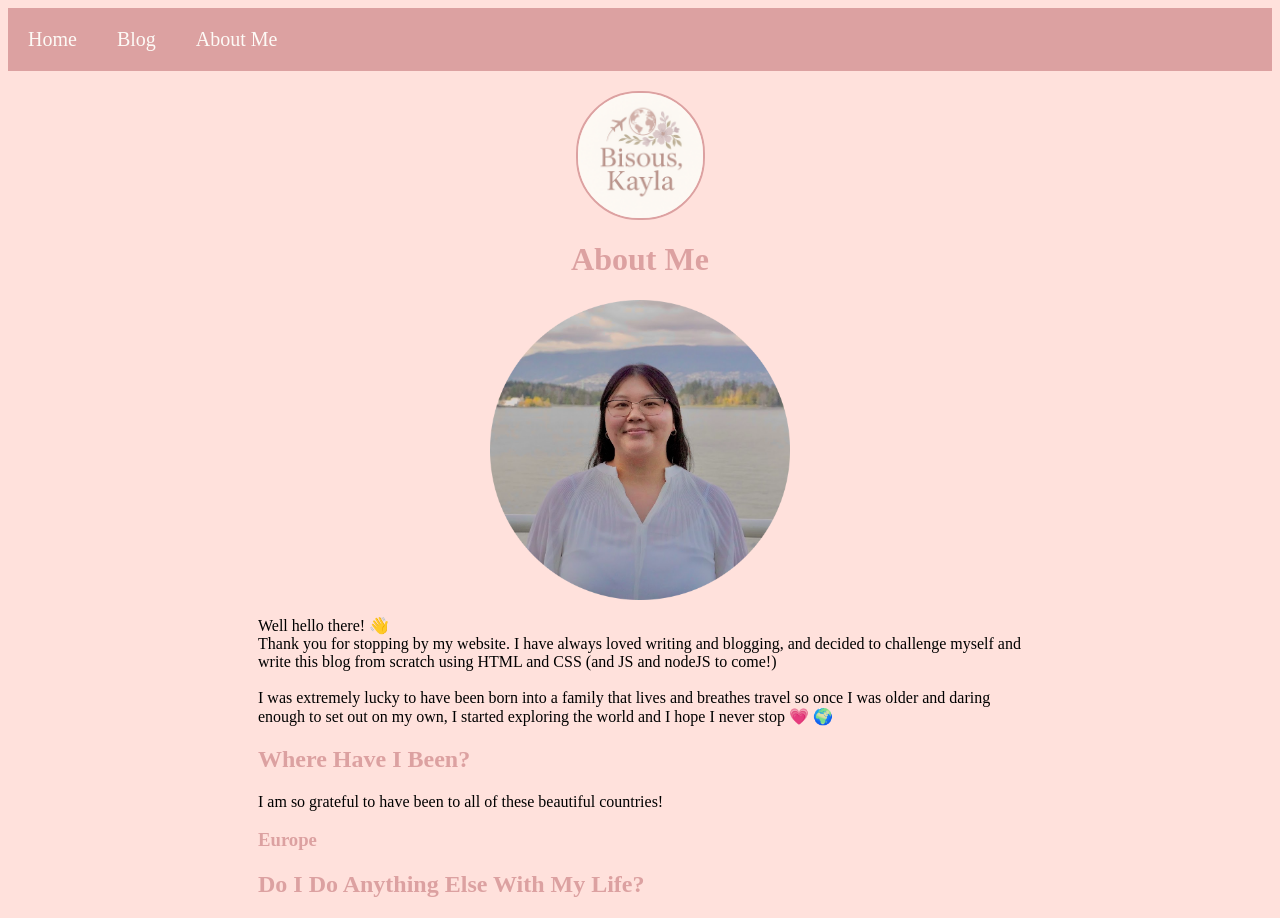
==== about.html @ f4e80656 "added social media icons to navbar" ====
<!DOCTYPE html>
<html lang="en">
<head>
    <link rel="stylesheet" href="styles.css">
    <link rel="icon" type="image/x-icon" href="images/logo.png">
    <meta charset="UTF-8">
    <meta name="viewport" content="width=device-width, initial-scale=1.0">
    <title>Kayla Lee • About Me</title>
</head>
<body>
    <!-- nav bar -->
    <div class="topnav">
        <a class="active" href="index.html">Home</a>
        
        <a href="blog.html">Blog</a>

        <a href="about.html">About Me</a>

    </div>
    <!-- main header -->
    <img class="logo" src="images/logo.png">
    <h1>About Me</h1>
    <img class="headshot" src="images/headshot.png">
    <p class="about_me">
        Well hello there! &#128075<br>
        Thank you for stopping by my website. I have always loved writing and blogging, and decided to challenge myself and write this blog from scratch using HTML and CSS (and JS and nodeJS to come!)<br>
        <br>
        I was extremely lucky to have been born into a family that lives and breathes travel so once I was older and daring enough to set out on my own, I started exploring the world and I hope I never stop &#128151 &#127757 
    </p>
    <h2 class="about_me">Where Have I Been?</h2>
    <p class="about_me">
        I am so grateful to have been to all of these beautiful countries!
    </p>
    <h3 class="about_me">
        Europe
    </h3>



    <h2 class="about_me">Do I Do Anything Else With My Life?</h2>

</body>
</html>
---- styles.css ----
/* styles.css */

/* BASE */

/* Nav Bar */
.topnav {
  position: relative;
  background-color: #DCA1A1;
  overflow: hidden;
}
.topnav a {
  float: left;
  color: #FDFAF6;
  text-align: center;
  padding: 20px 20px;
  text-decoration: none;
  font-family: "Lucida Grande";
  font-size: 20px;
}
.topnav a:hover {
  background-color: #98A869;
  color: #FDFAF6;
}
.icons a{
    float: right;
}
/* need node JS or javascript for the below */
/* .topnav a.active {
  background-color: #BDFFBD;
  color: #FDFAF6;
} */


/* Header */
h1 {
    font-family: "Lucida Grande";
    text-align: center;
    color: #DCA1A1;
}

/* Body */
body {                
    background-color: #FFE1DC;
}


/* Home */

/* Paragraphs */
p.intro {
    display: block;
    font-family: "Lucida Sans Unicode";
    margin-left: 0px;
    text-align: center;
}


/* Images */
img.logo {
    width: 125px;
    border-radius: 62.5px;
    display: block;
    margin: auto;
    margin-top: 20px;
    border: 2px solid #DCA1A1;
}
.top_gallery {
    margin-top: 50px;
    margin-bottom: 100px;
    display: flex;
    justify-content: center;
    gap: 10px;
}
/* .top_gallery img {
    width: 250px;            
    height: 250px;
    border-radius: 8px; 
} */
img.zaanse_schans{
    width: 325px;
    height: 250px;
    /* margin-left: 130px; */
}
img.ponto_final{
    width: 250px;
    height: 250px;
}
img.romance_book{
    width: 200px;
    height: 250px;
}
img.mallorca_tram{
    width: 200px;
    height: 250px;
}
img.nara{
    width: 250px;
    height: 250px;
}




/* ABOUT ME */

/* text */
p.about_me{
    display: block;
    font-family: "Lucida Sans Unicode";
    margin-left: 250px;
    margin-right: 250px;
    text-align: left;
}
h2.about_me{
    display:block;
    font-family: "Lucida Grande";
    text-align: left;
    margin-left: 250px;
    margin-right: 250px;
    color: #DCA1A1;
}
h3.about_me{
    display:block;
    font-family: "Lucida Grande";
    text-align: left;
    margin-left: 250px;
    margin-right: 250px;
    color: #DCA1A1;
}

/* images */
img.headshot{
    width: 300px;
    height: 300px;
    display: block;
    margin: auto;
}
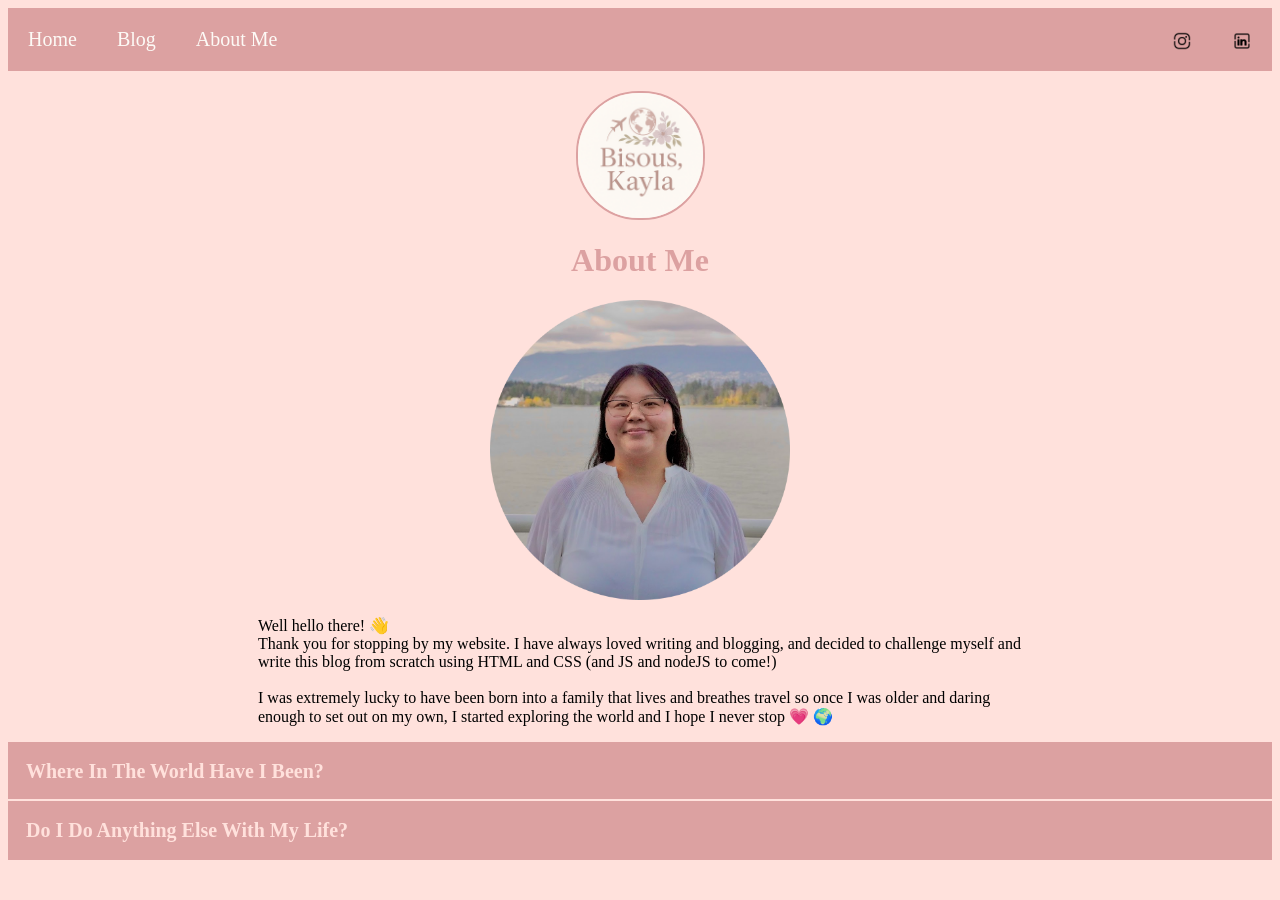
==== commit e6cf32e9: "additions to about me" ====
--- a/about.html
+++ b/about.html
@@ -8,14 +8,19 @@
     <title>Kayla Lee • About Me</title>
 </head>
 <body>
-    <!-- nav bar -->
+    <!-- navbar -->
     <div class="topnav">
         <a class="active" href="index.html">Home</a>
-        
         <a href="blog.html">Blog</a>
-
         <a href="about.html">About Me</a>
-
+        <div class="icons">            
+            <a href="https://www.linkedin.com/in/kayla-e-lee/">
+                <img src="images/linkedin_icon.png">
+            </a>               
+            <a href="https://www.instagram.com/kaylaleeleelee/">
+                <img src="images/instagram_icon.png">
+            </a>
+        </div>
     </div>
     <!-- main header -->
     <img class="logo" src="images/logo.png">
@@ -27,17 +32,36 @@
         <br>
         I was extremely lucky to have been born into a family that lives and breathes travel so once I was older and daring enough to set out on my own, I started exploring the world and I hope I never stop &#128151 &#127757 
     </p>
-    <h2 class="about_me">Where Have I Been?</h2>
-    <p class="about_me">
-        I am so grateful to have been to all of these beautiful countries!
-    </p>
-    <h3 class="about_me">
-        Europe
-    </h3>
 
+    <!-- Accordion -->
+    <button class="accordion">Where In The World Have I Been?</button>
+    <div class="panel">
+        <p class="accordion_text">
+            I am so grateful to have been to all of these beautiful countries!<br><br>
+            <span class="countries_font">Europe</span>
+        </p>
+    </div>
+    <button class="accordion">Do I Do Anything Else With My Life?</button>
+    <div class="panel">
+    <p class="accordion_text">No!</p>
+    </div>
 
+    <script>
+    var acc = document.getElementsByClassName("accordion");
+    var i;
 
-    <h2 class="about_me">Do I Do Anything Else With My Life?</h2>
+    for (i = 0; i < acc.length; i++) {
+    acc[i].addEventListener("click", function() {
+        this.classList.toggle("active");
+        var panel = this.nextElementSibling;
+        if (panel.style.display === "block") {
+        panel.style.display = "none";
+        } else {
+        panel.style.display = "block";
+        }
+    });
+    }
+    </script>
 
 </body>
 </html>
--- a/styles.css
+++ b/styles.css
@@ -21,14 +21,21 @@
   background-color: #98A869;
   color: #FDFAF6;
 }
-.icons a{
+
+.icons a {
     float: right;
 }
-/* need node JS or javascript for the below */
-/* .topnav a.active {
-  background-color: #BDFFBD;
+.icons img {
+    width:20px;
+    height: 20px;
+    vertical-align: middle;
+}
+
+
+.topnav a.active {
+  background-color: #DCA1A1;
   color: #FDFAF6;
-} */
+}
 
 
 /* Header */
@@ -111,13 +118,10 @@
     margin-right: 250px;
     text-align: left;
 }
-h2.about_me{
+span.countries{
     display:block;
     font-family: "Lucida Grande";
     text-align: left;
-    margin-left: 250px;
-    margin-right: 250px;
-    color: #DCA1A1;
 }
 h3.about_me{
     display:block;
@@ -128,6 +132,10 @@
     color: #DCA1A1;
 }
 
+.accordion_text p {
+    text-align: center;
+}
+
 /* images */
 img.headshot{
     width: 300px;
@@ -136,3 +144,34 @@
     margin: auto;
 }
 
+/* accordion */
+.accordion {
+    font-family: "Lucida Grande";
+    color: #FFE1DC;
+    font-weight: bold;
+    font-size: 20px;
+    text-align: left;
+
+    background-color: #DCA1A1;
+    cursor: pointer;
+    padding: 18px;
+    width: 100%;
+
+    border: none;
+    outline: 2px solid #FFE1DC;
+    transition: 0.4s;
+}
+.active, .accordion:hover {
+    background-color: #DEA193;
+}
+.panel {
+    font-family: "Lucida Sans Unicode";
+    color: #FFE1DC;
+    font-size: 16px;
+
+
+    padding: 0 18px;
+    background-color: #DCA1A1;
+    display: none;
+    overflow: hidden;
+}
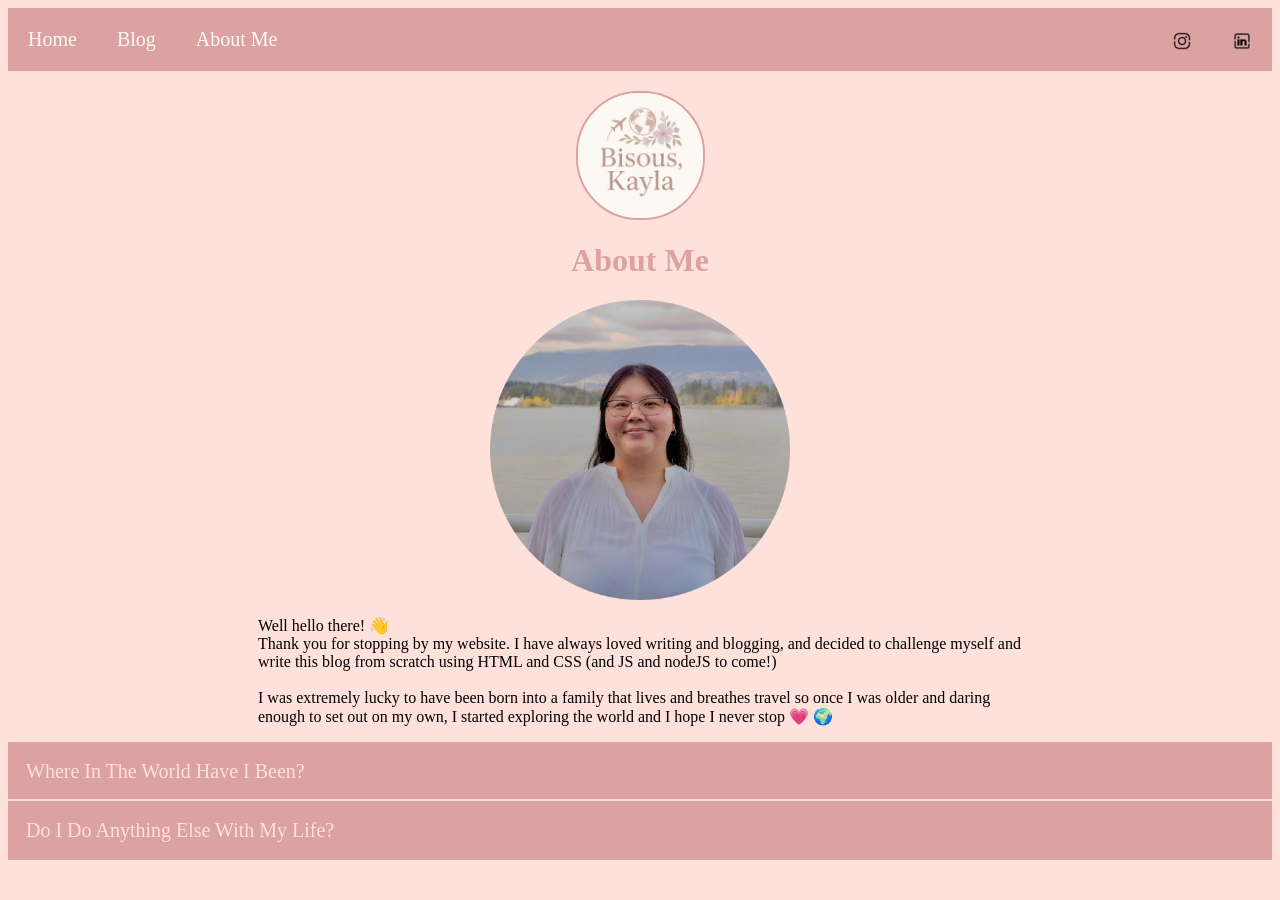
==== commit 85e15d75: "added text to about me accordion" ====
--- a/about.html
+++ b/about.html
@@ -38,7 +38,20 @@
     <div class="panel">
         <p class="accordion_text">
             I am so grateful to have been to all of these beautiful countries!<br><br>
-            <span class="countries_font">Europe</span>
+            <span class="countries_font">Europe</span><br>
+            • Belgium <br>
+            • Czech Republic <br>
+            • Denmark <br>
+            • France <br>
+            • Germany <br>
+            • Ireland <br>
+            • Netherlands <br>
+            • Norway <br>
+            • Portugal <br>
+            • Spain <br>
+            • Sweden  (I lived there for 5 months!) <br>
+            • England <br>
+            • Scotland <br>
         </p>
     </div>
     <button class="accordion">Do I Do Anything Else With My Life?</button>
--- a/styles.css
+++ b/styles.css
@@ -132,9 +132,6 @@
     color: #DCA1A1;
 }
 
-.accordion_text p {
-    text-align: center;
-}
 
 /* images */
 img.headshot{
@@ -148,7 +145,6 @@
 .accordion {
     font-family: "Lucida Grande";
     color: #FFE1DC;
-    font-weight: bold;
     font-size: 20px;
     text-align: left;
 
@@ -174,4 +170,8 @@
     background-color: #DCA1A1;
     display: none;
     overflow: hidden;
+}
+.countries_font {
+    font-family: "Lucida Grande";
+    font-size: 20px;
 }
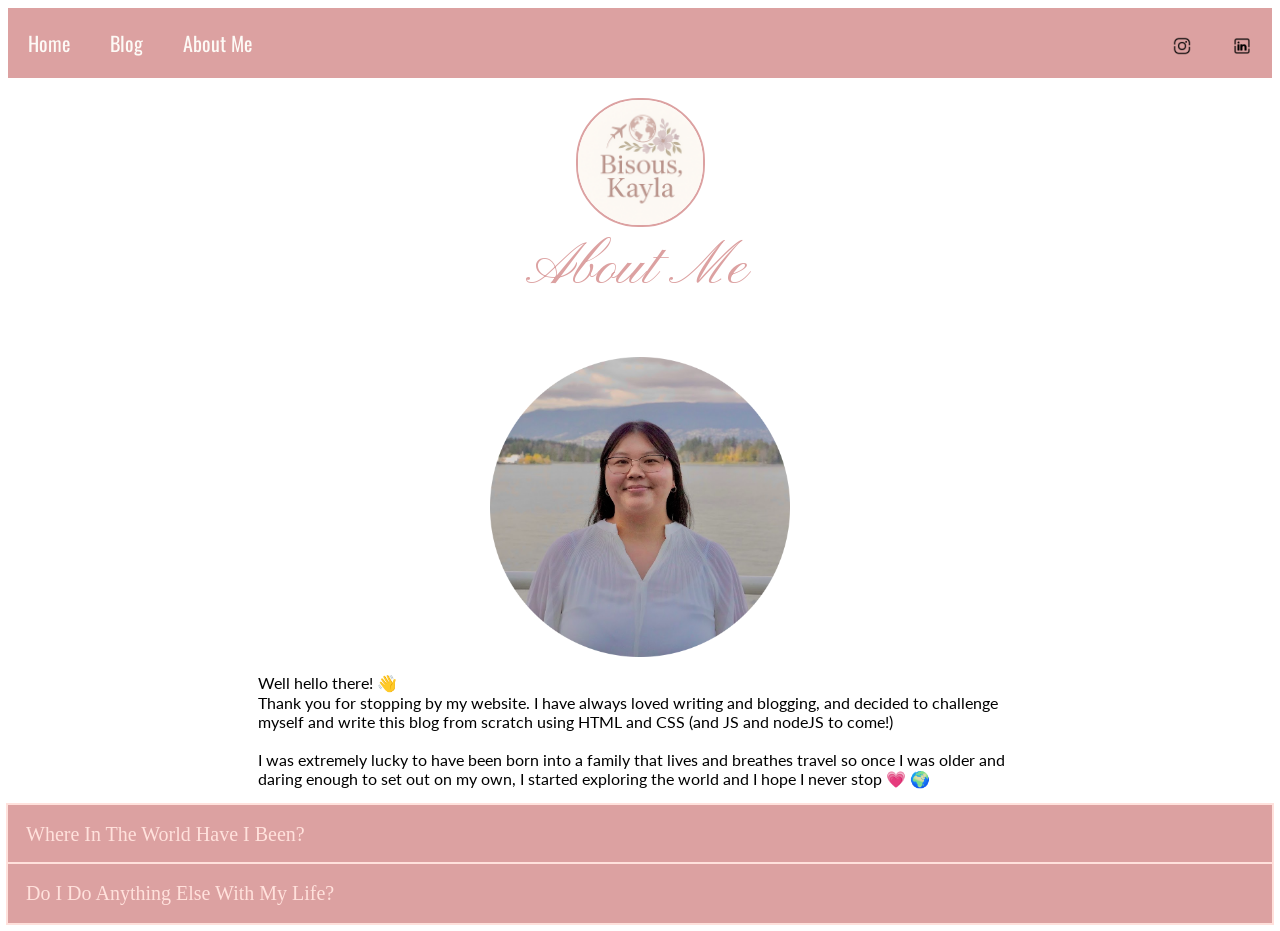
==== commit e413e13a: "changed homepage font and colour" ====
--- a/about.html
+++ b/about.html
@@ -3,6 +3,12 @@
 <head>
     <link rel="stylesheet" href="styles.css">
     <link rel="icon" type="image/x-icon" href="images/logo.png">
+    
+    <!-- Google Fonts -->
+    <link rel="preconnect" href="https://fonts.googleapis.com">
+    <link rel="preconnect" href="https://fonts.gstatic.com" crossorigin>
+    <link href="https://fonts.googleapis.com/css2?family=Kapakana:wght@300..400&family=Lato:ital,wght@0,100;0,300;0,400;0,700;0,900;1,100;1,300;1,400;1,700;1,900&family=Oswald:wght@200..700&display=swap" rel="stylesheet">     
+
     <meta charset="UTF-8">
     <meta name="viewport" content="width=device-width, initial-scale=1.0">
     <title>Kayla Lee • About Me</title>
--- a/styles.css
+++ b/styles.css
@@ -1,4 +1,5 @@
 /* styles.css */
+
 
 /* BASE */
 
@@ -14,14 +15,16 @@
   text-align: center;
   padding: 20px 20px;
   text-decoration: none;
-  font-family: "Lucida Grande";
+  font-family: "Oswald", "sans-serif";
   font-size: 20px;
+  font-optical-sizing: auto;
+  font-weight: normal;
+  font-style: normal;
 }
 .topnav a:hover {
   background-color: #98A869;
   color: #FDFAF6;
 }
-
 .icons a {
     float: right;
 }
@@ -30,37 +33,48 @@
     height: 20px;
     vertical-align: middle;
 }
-
-
 .topnav a.active {
   background-color: #DCA1A1;
   color: #FDFAF6;
 }
 
-
-/* Header */
+/* Headers */
 h1 {
-    font-family: "Lucida Grande";
+    font-family: "Kapakana", cursive;
+    font-optical-sizing: auto;
+    font-weight: normal;
+    font-style: normal;
     text-align: center;
     color: #DCA1A1;
+    font-size: 75px;
+
+    margin-top: 5px;
 }
+
 
 /* Body */
 body {                
-    background-color: #FFE1DC;
+    background-color: #FFFFFF;
 }
 
+/* HOMEPAGE */
 
-/* Home */
+h2.index_hello {
+    font-family: "Oswald", "sans-serif";
+    font-weight: lighter;
+    font-size: 50px;
+    color: #DCA1A1;
+
+    margin-left: 10%;
+}
 
 /* Paragraphs */
-p.intro {
+p {
     display: block;
-    font-family: "Lucida Sans Unicode";
+    font-family: lato;
     margin-left: 0px;
-    text-align: center;
+    text-align: left;
 }
-
 
 /* Images */
 img.logo {
@@ -69,11 +83,12 @@
     display: block;
     margin: auto;
     margin-top: 20px;
+    margin-bottom: 0px;
     border: 2px solid #DCA1A1;
 }
 .top_gallery {
     margin-top: 50px;
-    margin-bottom: 100px;
+    margin-bottom: 50px;
     display: flex;
     justify-content: center;
     gap: 10px;
@@ -83,8 +98,8 @@
     height: 250px;
     border-radius: 8px; 
 } */
-img.zaanse_schans{
-    width: 325px;
+img.quinta{
+    width: 250px;
     height: 250px;
     /* margin-left: 130px; */
 }
@@ -113,7 +128,6 @@
 /* text */
 p.about_me{
     display: block;
-    font-family: "Lucida Sans Unicode";
     margin-left: 250px;
     margin-right: 250px;
     text-align: left;
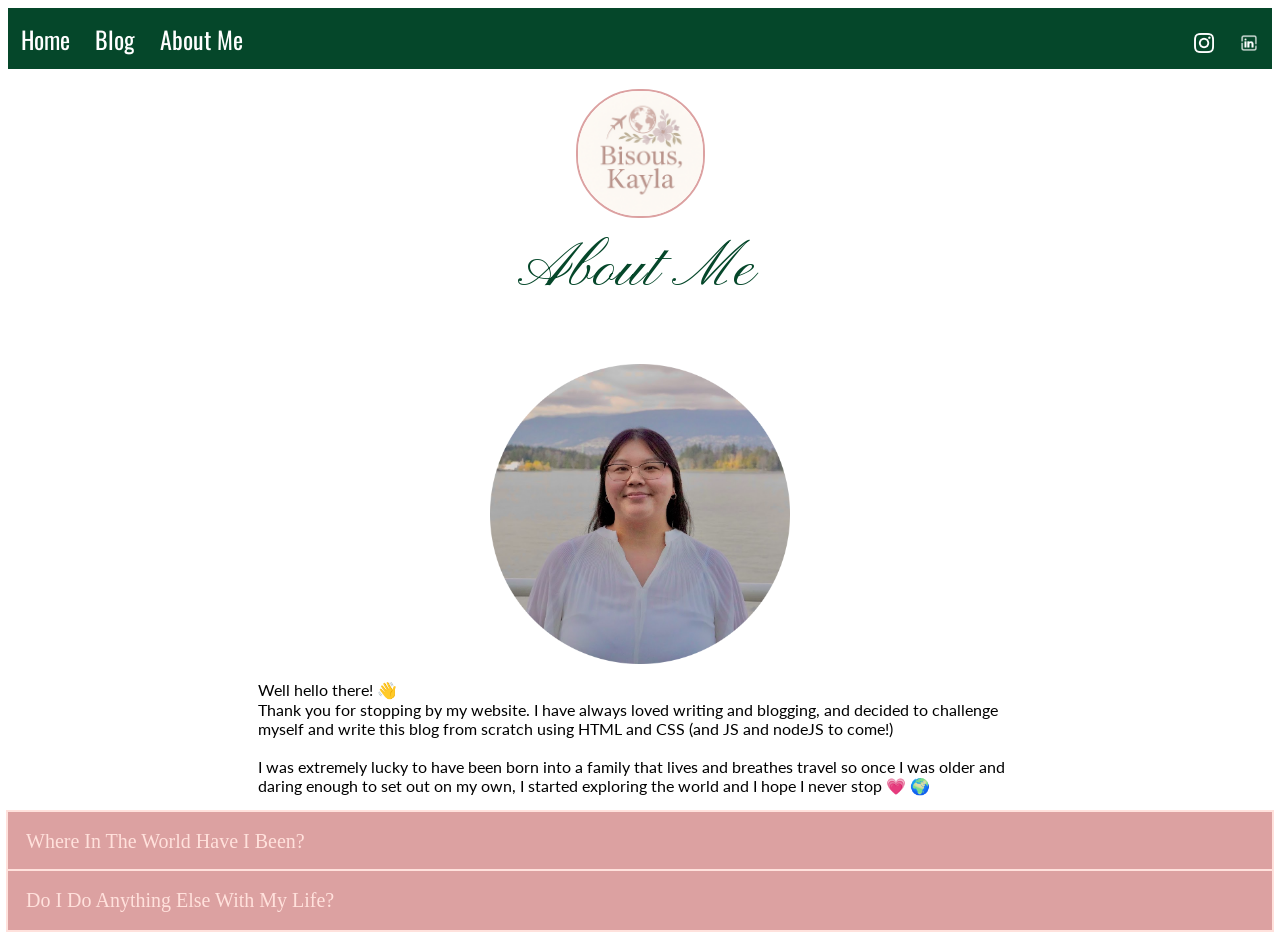
==== commit bebaf690: "changed colour scheme" ====
--- a/about.html
+++ b/about.html
@@ -21,10 +21,10 @@
         <a href="about.html">About Me</a>
         <div class="icons">            
             <a href="https://www.linkedin.com/in/kayla-e-lee/">
-                <img src="images/linkedin_icon.png">
+                <img src="images/Pi7_white_linkedin.png">
             </a>               
             <a href="https://www.instagram.com/kaylaleeleelee/">
-                <img src="images/instagram_icon.png">
+                <img src="images/Pi7_white_instagram.png">
             </a>
         </div>
     </div>
--- a/styles.css
+++ b/styles.css
@@ -3,39 +3,9 @@
 
 /* BASE */
 
-/* Nav Bar */
-.topnav {
-  position: relative;
-  background-color: #DCA1A1;
-  overflow: hidden;
-}
-.topnav a {
-  float: left;
-  color: #FDFAF6;
-  text-align: center;
-  padding: 20px 20px;
-  text-decoration: none;
-  font-family: "Oswald", "sans-serif";
-  font-size: 20px;
-  font-optical-sizing: auto;
-  font-weight: normal;
-  font-style: normal;
-}
-.topnav a:hover {
-  background-color: #98A869;
-  color: #FDFAF6;
-}
-.icons a {
-    float: right;
-}
-.icons img {
-    width:20px;
-    height: 20px;
-    vertical-align: middle;
-}
-.topnav a.active {
-  background-color: #DCA1A1;
-  color: #FDFAF6;
+
+body {                
+    background-color: #FFFFFF;
 }
 
 /* Headers */
@@ -45,24 +15,16 @@
     font-weight: normal;
     font-style: normal;
     text-align: center;
-    color: #DCA1A1;
-    font-size: 75px;
-
-    margin-top: 5px;
-}
-
-
-/* Body */
-body {                
-    background-color: #FFFFFF;
-}
-
-/* HOMEPAGE */
-
-h2.index_hello {
+    color: #05472A;
+    font-size: 5rem;
+
+    margin-top: 1%;
+}
+
+h2 {
     font-family: "Oswald", "sans-serif";
     font-weight: lighter;
-    font-size: 50px;
+    font-size: 3.5rem;
     color: #DCA1A1;
 
     margin-left: 10%;
@@ -72,9 +34,52 @@
 p {
     display: block;
     font-family: lato;
-    margin-left: 0px;
-    text-align: left;
-}
+    margin-left: 10%;
+    text-align: left;
+}
+
+span.emphasis_words {
+    font-family: "Kapakana", cursive;
+    font-size: 5rem;
+}
+
+/* Nav Bar */
+.topnav {
+  position: relative;
+  background-color: #05472A;
+  overflow: hidden;
+}
+.topnav a {
+  float: left;
+  color: #FFFFFF;
+  text-align: center;
+  padding: 1% 1%;
+  text-decoration: none;
+  font-family: "Oswald", "sans-serif";
+  font-size: 1.5rem;
+  font-optical-sizing: auto;
+  font-weight: normal;
+  font-style: normal;
+}
+.topnav a:hover {
+  background-color: #097343;
+  color: #FDFAF6;
+}
+.icons a {
+    float: right;
+}
+.icons img {
+    width:20px;
+    height: 20px;
+    vertical-align: middle;
+}
+.topnav a.active {
+  background-color: #05472A;
+  color: #FFFFFF;
+}
+
+
+/* HOMEPAGE */
 
 /* Images */
 img.logo {
@@ -120,7 +125,21 @@
     height: 250px;
 }
 
-
+/* color bar */
+.colour_bar {
+    background-color: #088C59;
+    overflow: hidden;
+    padding: 3%;
+    text-align: center;
+}
+.colour_bar p {
+    font-family: "Oswald", "sans-serif";
+    font-size: 3.5rem;
+    font-weight: lighter;
+    margin: 0%;
+    color: #FFFFFF;
+    text-align: center;
+}
 
 
 /* ABOUT ME */
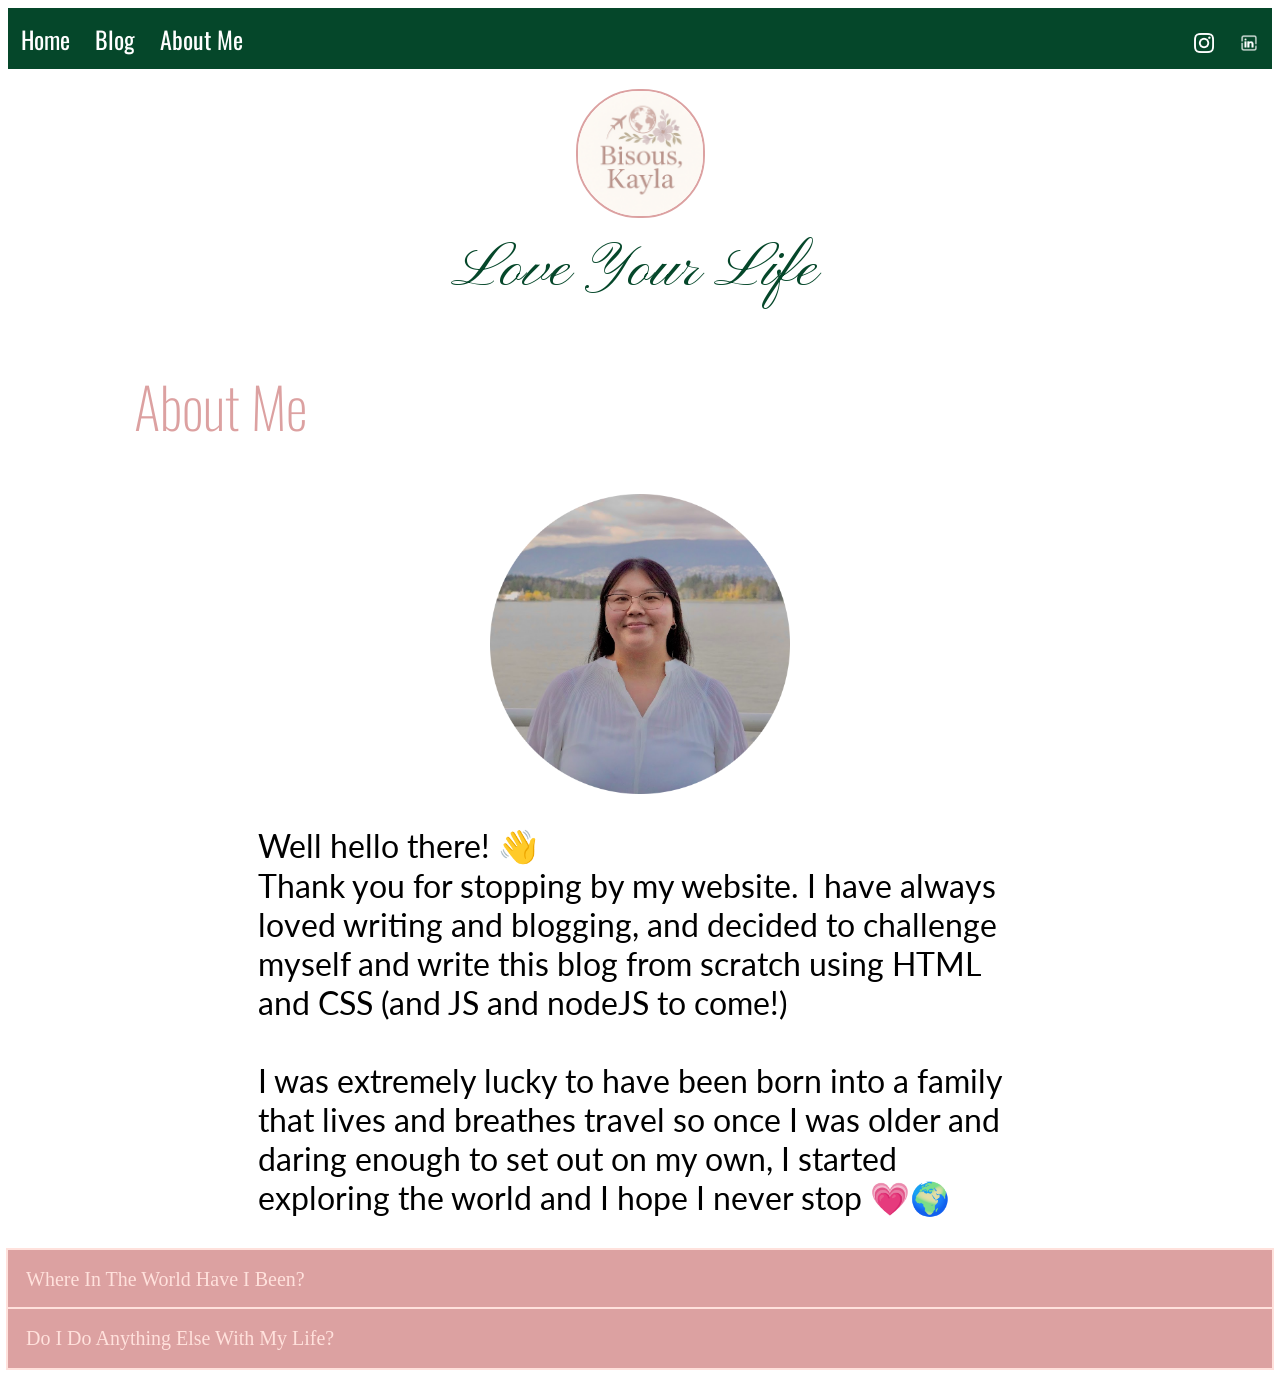
==== commit 818708b7: "rearranged home page" ====
--- a/about.html
+++ b/about.html
@@ -30,13 +30,14 @@
     </div>
     <!-- main header -->
     <img class="logo" src="images/logo.png">
-    <h1>About Me</h1>
+    <h1>Love Your Life</h1>
+    <h2>About Me</h2>
     <img class="headshot" src="images/headshot.png">
     <p class="about_me">
         Well hello there! &#128075<br>
         Thank you for stopping by my website. I have always loved writing and blogging, and decided to challenge myself and write this blog from scratch using HTML and CSS (and JS and nodeJS to come!)<br>
         <br>
-        I was extremely lucky to have been born into a family that lives and breathes travel so once I was older and daring enough to set out on my own, I started exploring the world and I hope I never stop &#128151 &#127757 
+        I was extremely lucky to have been born into a family that lives and breathes travel so once I was older and daring enough to set out on my own, I started exploring the world and I hope I never stop &#128151&#127757 
     </p>
 
     <!-- Accordion -->
--- a/styles.css
+++ b/styles.css
@@ -36,11 +36,13 @@
     font-family: lato;
     margin-left: 10%;
     text-align: left;
+    font-size: 2rem;
 }
 
 span.emphasis_words {
     font-family: "Kapakana", cursive;
     font-size: 5rem;
+    font-weight: bold;
 }
 
 /* Nav Bar */
@@ -124,6 +126,37 @@
     width: 250px;
     height: 250px;
 }
+.staggered_gallery {
+    display: flex;
+    justify-content: center;
+    gap: 5%;
+}
+.staggered_gallery img {
+    width: 100%;
+    height: auto;
+}
+.germany1 img {
+    margin-left: 10%;
+    margin-top: 0%;
+    margin-right: 10%;
+}
+.niagara1 img {
+    margin-top: 20%;
+    margin-right: 10%;
+}
+
+
+/* Text */
+.germany1 p {
+    font-size: 1.5rem;
+}
+.uppsala1 p {
+    font-size: 1.5rem;
+}
+.niagara1 p {
+    font-size: 1.5rem;
+}
+
 
 /* color bar */
 .colour_bar {
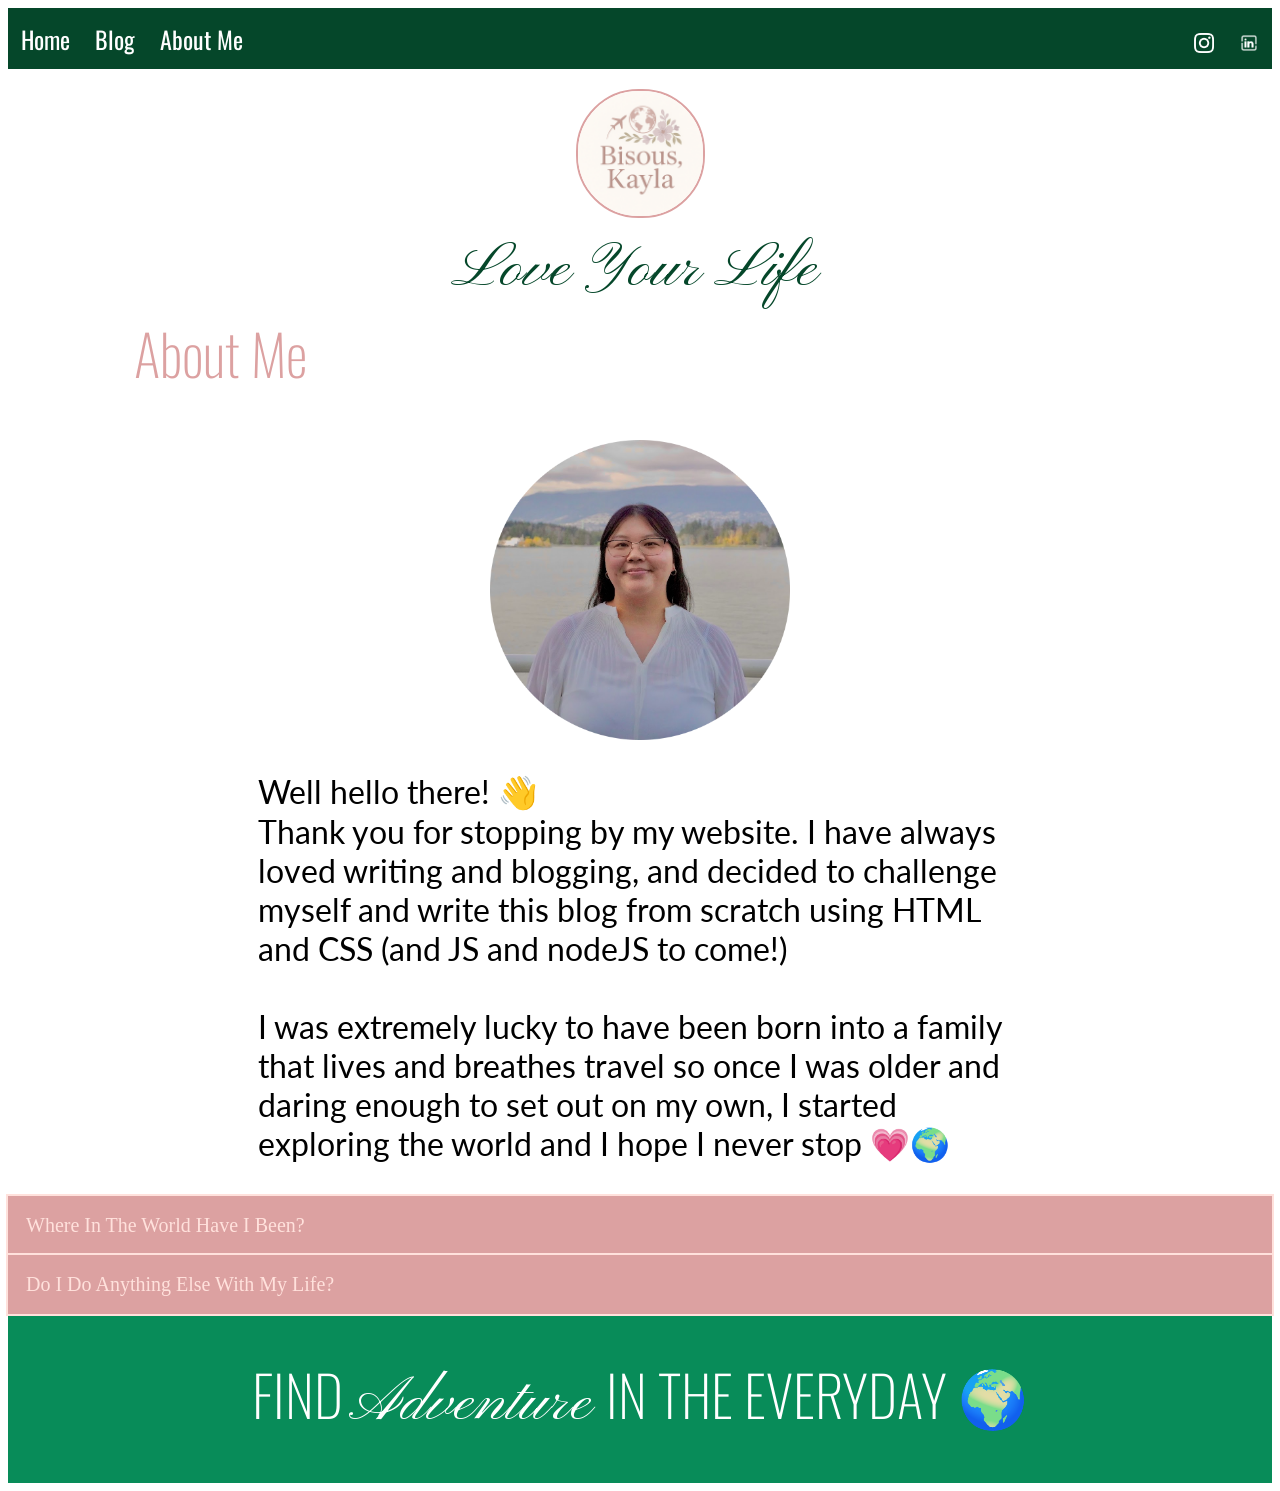
==== commit a029278b: "added first blog post and removed photos from home" ====
--- a/about.html
+++ b/about.html
@@ -82,6 +82,10 @@
     });
     }
     </script>
-
+    <div class="colour_bar">
+        <p>
+            FIND <span class="emphasis_words">Adventure</span>&nbsp;IN THE EVERYDAY &#127757
+        </p>
+    </div>
 </body>
 </html>
--- a/styles.css
+++ b/styles.css
@@ -19,6 +19,7 @@
     font-size: 5rem;
 
     margin-top: 1%;
+    margin-bottom: 0%;
 }
 
 h2 {
@@ -27,8 +28,10 @@
     font-size: 3.5rem;
     color: #DCA1A1;
 
+    margin-top: 0%;
     margin-left: 10%;
 }
+
 
 /* Paragraphs */
 p {
@@ -100,15 +103,21 @@
     justify-content: center;
     gap: 10px;
 }
+.top_gallery img {
+    width: 100%;
+    max-width: 250px;
+    height: auto;
+}
 /* .top_gallery img {
     width: 250px;            
     height: 250px;
     border-radius: 8px; 
 } */
-img.quinta{
-    width: 250px;
-    height: 250px;
-    /* margin-left: 130px; */
+/* img.quinta{
+    width: 50%;
+    height: auto;
+    max-width: 400px;
+
 }
 img.ponto_final{
     width: 250px;
@@ -125,7 +134,7 @@
 img.nara{
     width: 250px;
     height: 250px;
-}
+} */
 .staggered_gallery {
     display: flex;
     justify-content: center;
@@ -136,13 +145,13 @@
     height: auto;
 }
 .germany1 img {
-    margin-left: 10%;
+    margin-left: 1%;
     margin-top: 0%;
     margin-right: 10%;
 }
 .niagara1 img {
     margin-top: 20%;
-    margin-right: 10%;
+    margin-right: 1%;
 }
 
 
@@ -240,4 +249,81 @@
 .countries_font {
     font-family: "Lucida Grande";
     font-size: 20px;
+}
+
+
+/* BLOG */
+h3 {
+    font-family: lato;
+    font-size: 2rem;
+    font-weight: normal;
+    color: #000000;
+
+    margin-left: 5%;
+    margin-top: 0%;
+    margin-bottom: 0%;
+}
+
+h4 {
+    font-family: "Oswald", "sans-serif";
+    font-weight: lighter;
+    font-size: 1.5rem;
+    color: #C76969;
+
+    margin-left: 5%;
+    margin-top: 0%;
+    margin-bottom: 1%;
+}
+
+h5 {
+    font-family: lato;
+    font-weight: lighter;
+    font-size: 1rem;
+    color: #000000;
+
+    margin-left: 5%;
+    margin-top: 0%;
+}
+
+.card p{
+    font-family: lato;
+    font-weight: normal;
+    font-size: 1.5rem;
+
+    margin-left: auto;
+    margin-right: auto;
+    padding: 1% 5%;
+}
+
+
+/* Add a card effect for articles */
+.card {
+  background-color: #FFD6D6;
+  padding:2% 2%;
+  margin-top: 0%;
+  margin-left: 10%;
+  margin-right:10%;
+  margin-bottom: 10%;
+}
+
+
+/* first blog post: Prague */
+
+.blog-img-horizontal img {
+    display: block;
+    margin-left: auto;
+    margin-right: auto;
+    max-width: 90%;
+}
+.staggered-food-imgs {
+    display: flex;
+    justify-content: center;
+    gap: 5%;
+    margin: 0 auto; /* This centers the container */
+    max-width: 800px; /* Prevents it from getting too wide */
+}
+.staggered-food-imgs img {
+    width: 45%; /* Each image takes 45% of container */
+    max-width: 300px; /* But never wider than 300px */
+    height: auto;
 }
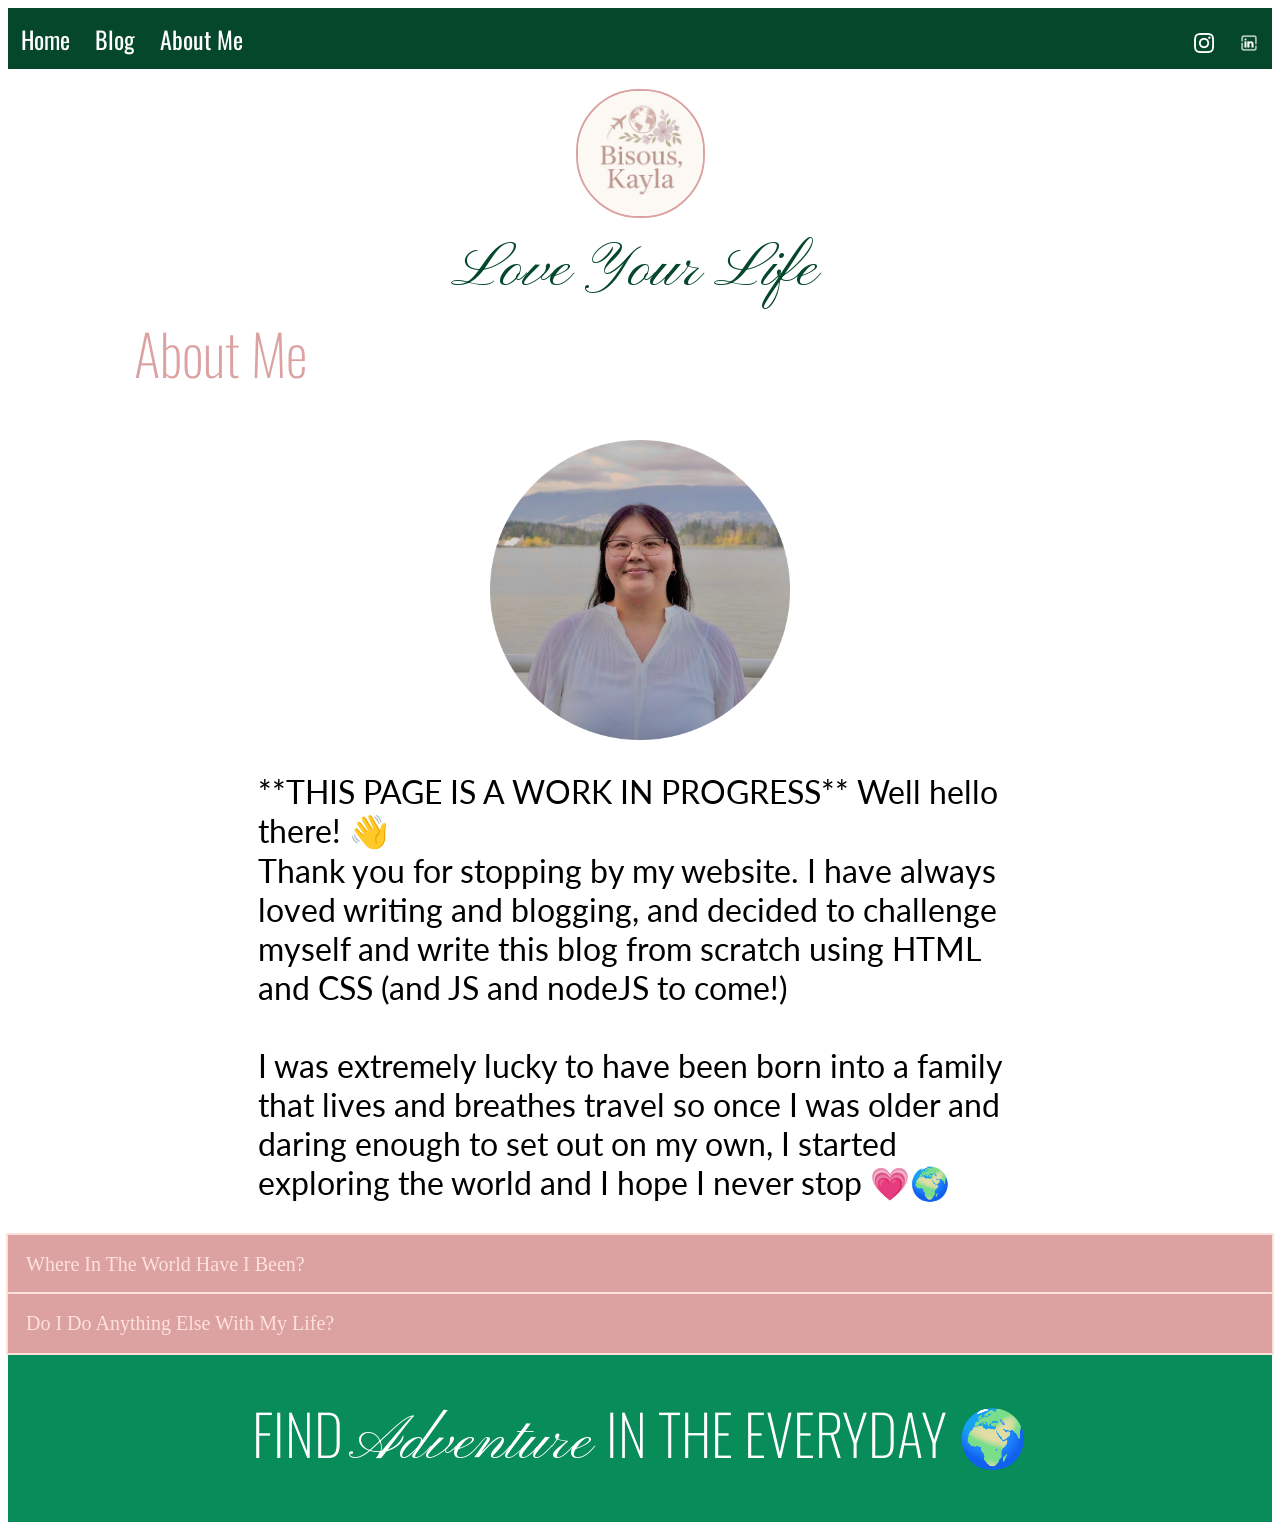
==== commit 0dec4023: "edited blog post" ====
--- a/about.html
+++ b/about.html
@@ -34,7 +34,7 @@
     <h2>About Me</h2>
     <img class="headshot" src="images/headshot.png">
     <p class="about_me">
-        Well hello there! &#128075<br>
+        **THIS PAGE IS A WORK IN PROGRESS** Well hello there! &#128075<br>
         Thank you for stopping by my website. I have always loved writing and blogging, and decided to challenge myself and write this blog from scratch using HTML and CSS (and JS and nodeJS to come!)<br>
         <br>
         I was extremely lucky to have been born into a family that lives and breathes travel so once I was older and daring enough to set out on my own, I started exploring the world and I hope I never stop &#128151&#127757 
--- a/styles.css
+++ b/styles.css
@@ -101,10 +101,11 @@
     margin-bottom: 50px;
     display: flex;
     justify-content: center;
-    gap: 10px;
+    gap: 1%;
+
 }
 .top_gallery img {
-    width: 100%;
+    width: 50%;
     max-width: 250px;
     height: auto;
 }
@@ -288,7 +289,7 @@
 .card p{
     font-family: lato;
     font-weight: normal;
-    font-size: 1.5rem;
+    font-size: 1.2rem;
 
     margin-left: auto;
     margin-right: auto;
